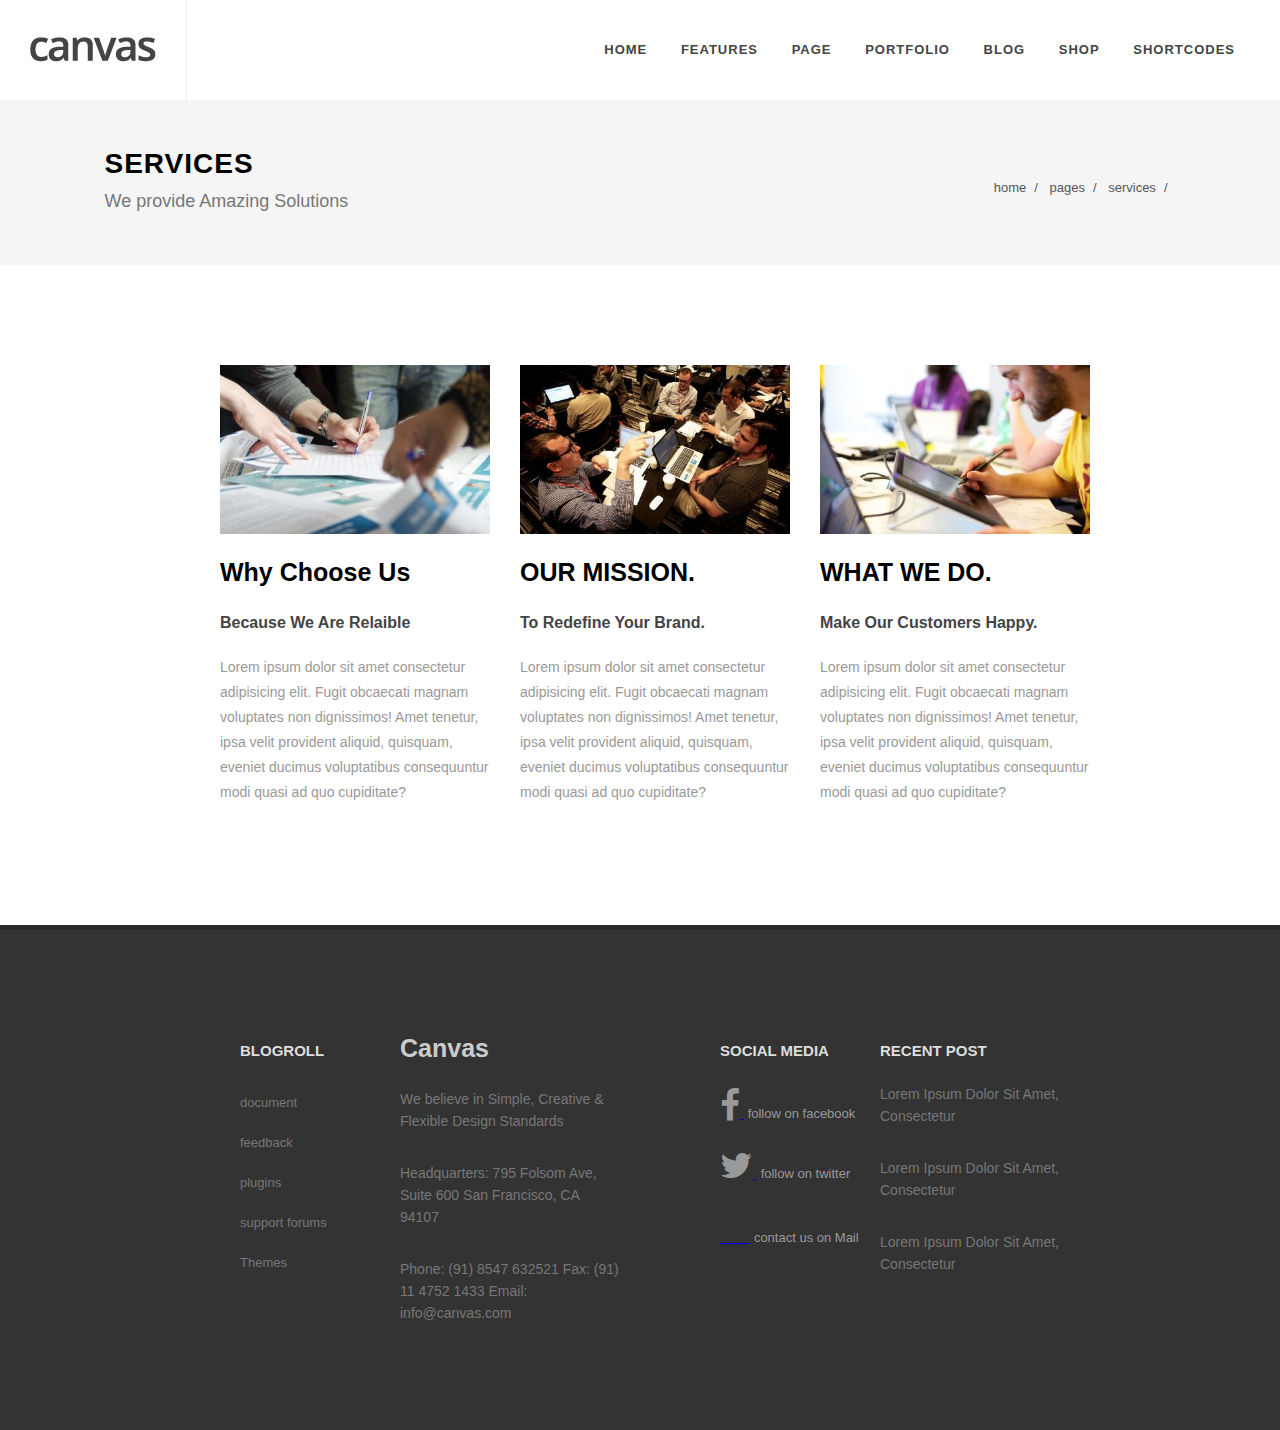
==== index.html @ a45c1e26 "initial commit adding all files of assignment" ====
<!DOCTYPE html>
<html lang="en">
<head>
    <meta charset="UTF-8">
    <meta name="viewport" content="width=device-width, initial-scale=1.0">
    <meta http-equiv="X-UA-Compatible" content="ie=edge">
    <link rel="stylesheet" href="CSS/reset.css">
    <link rel="stylesheet" href="CSS/960_12_col_rtl.css">
    <link rel="stylesheet" href="CSS/text.css">
    <!-- Add icon library -->
    <link rel="stylesheet" href="https://cdnjs.cloudflare.com/ajax/libs/font-awesome/4.7.0/css/font-awesome.min.css">
    <link rel="stylesheet" href="CSS/index-stylesheet.css">
    <title>Index</title>
</head>
<body>

    <!-- header -->
    <header class="sticky-header">
        <div id="logo">
            <a href="#">
                <img src="Image/logo.png" alt="logo">
            </a>
        </div>
        <nav>
            <ul>
                <li><a href="#">home</a></li>
                <li><a href="#">features</a></li>
                <li><a href="#">page</a></li>
                <li><a href="#">portfolio</a></li>
                <li><a href="#">blog</a></li>
                <li><a href="#">shop</a></li>
                <li><a href="#">shortcodes</a></li>
            </ul>
            <div>
                <div>
                    <a href="#"><i class="icon-search3"></i></a>
                </div>
            </div>
        </nav>
    </header>


    <!--section one -->
    <section id="page-title">
        <div class="content">
            <h1>services</h1>
            <span id="details">We provide Amazing Solutions</span>
            <ol>
                <li><a href="#">home</a></li>
                <li><a href="#">pages</a></li>
                <li><a href="#">services</a></li>
            </ol>
        </div>
       <!-- <div class="scw-switcher-wrap d-none d-md-block center">
                <button type="button" class="scw-trigger-icon scw-trigger">
                <i class="icon-settings"></i>
                <i class="icon-line-cross"></i>
                </button>
         </div> -->      
    </section>



    <!-- grid view-->
    <section class="container_12">
        <main class="grid-contant">
            <div class="grid_4">
                <div class="coloum">
                    <div class="col-image">
                        <img src="Image/grid-3.jpg" alt="Why Us">
                    </div>
                    <h2 class="col-heading">WHAT WE DO.</h2>
                    <h3 class="col-sub-heading">Make our Customers Happy.</h3>
                    <p class="col-details">Lorem ipsum dolor sit amet consectetur adipisicing elit. Fugit 
                        obcaecati magnam voluptates non dignissimos! Amet tenetur, 
                        ipsa velit provident aliquid, quisquam, eveniet ducimus 
                        voluptatibus consequuntur modi quasi ad quo cupiditate?
                    </p>
                </div>
            </div>
            <div class="grid_4">
                <div class="coloum">
                    <div class="col-image">
                        <img src="Image/grid-2.jpg" alt="Why Us">
                    </div>
                    <h2 class="col-heading">OUR MISSION.</h2>
                    <h3 class="col-sub-heading">To Redefine your Brand.</h3>
                    <p class="col-details">Lorem ipsum dolor sit amet consectetur adipisicing elit. Fugit 
                        obcaecati magnam voluptates non dignissimos! Amet tenetur, 
                        ipsa velit provident aliquid, quisquam, eveniet ducimus 
                        voluptatibus consequuntur modi quasi ad quo cupiditate?
                    </p>
                </div>
            </div>
            <div class="grid_4">
                <div class="coloum">
                    <div class="col-image">
                        <img src="Image/grid-1.jpg" alt="Why Us">
                    </div>
                    <h2 class="col-heading">why choose us</h2>
                    <h3 class="col-sub-heading">because we are relaible</h3>
                    <p class="col-details">Lorem ipsum dolor sit amet consectetur adipisicing elit. Fugit 
                        obcaecati magnam voluptates non dignissimos! Amet tenetur, 
                        ipsa velit provident aliquid, quisquam, eveniet ducimus 
                        voluptatibus consequuntur modi quasi ad quo cupiditate?
                    </p>
                </div>
            </div>
        </main>
    </section>
    
    <!-- hero / banner-->
    <section>

    </section>

    <!-- footer start -->
    <footer id="footer">
        <section class="container_12">
            <main class="grid-contant">
                <div class="grid_6">
                    <!-- comments -->
                    <div class="grid_3 box-25 social-comment">
                        <h2 class="box-25-heading">recent post</h2>
                        <div>
                            <p class="foo-box-details"><a href="#">Lorem ipsum dolor sit amet, consectetur</a></p>
                        </div>
                        <div>
                            <p class="foo-box-details"><a href="#">Lorem ipsum dolor sit amet, consectetur</a></p>
                        </div>
                        <div>
                            <p class="foo-box-details"><a href="#">Lorem ipsum dolor sit amet, consectetur</a></p>
                        </div>
                    </div>
                    <!-- social media icons-->
                    <div class="grid_2 box-25">
                        <h2 class="box-25-heading">social media</h2>
                        <figure>
                            <a href="https://www.facebook.com/">
                                <i class="fa fa-facebook social"></i>
                            </a>
                            <figcaption class="social-tag">follow on facebook</figcaption>
                        </figure>
                        <figure>
                            <a href="https://twitter.com/">
                                <i class="fa fa-twitter social"></i>
                            </a>
                            <figcaption class="social-tag">follow on twitter</figcaption>
                        </figure>
                        <figure>
                            <a href="http://tiny.cc/fhaq8y">
                                <i class="far fa-envelope-open social"></i>
                            </a>
                            <figcaption class="social-tag">contact us on Mail</figcaption>
                        </figure>
                    </div>
                </div>

                <div class="grid_6">
                    <!-- address -->
                    <div class="grid_3 box-25">
                        <h1 id="foo-heading">Canvas</h1>
                        <p class="foo-box-details">
                            We believe in Simple, Creative & Flexible Design Standards
                        </p>
                        <p class="foo-box-details">
                            Headquarters:
                            795 Folsom Ave, Suite 600
                            San Francisco, CA 94107
                        </p>
                        <p class="foo-box-details">
                            Phone: (91) 8547 632521
                            Fax: (91) 11 4752 1433
                            Email: info@canvas.com
                        </p>
                    </div>
                    <!-- footer links -->
                    <div class="grid_2 box-25 foo-links">
                        <h2 class="box-25-heading">blogroll</h2>
                        <ul>
                            <li><a href="#">document</a></li>
                            <li><a href="#">feedback</a></li>
                            <li><a href="#">plugins</a></li>
                            <li><a href="#">support forums</a></li>
                            <li><a href="#">Themes</a></li>
                        </ul>
                    </div>
                </div>
            </main>
        </section>
    </footer>
</body>
</html>
---- CSS/960_12_col_rtl.css ----
/*
  960 Grid System ~ Core CSS.
  Learn more ~ http://960.gs/

  Licensed under GPL and MIT.
*/

/*
  Forces backgrounds to span full width,
  even if there is horizontal scrolling.
  Increase this if your layout is wider.

  Note: IE6 works fine without this fix.
*/

body {
  min-width: 960px;
}

/* `Container
----------------------------------------------------------------------------------------------------*/

.container_12 {
  margin-right: auto;
  margin-left: auto;
  width: 960px;
}

/* `Grid >> Global
----------------------------------------------------------------------------------------------------*/

.grid_1,
.grid_2,
.grid_3,
.grid_4,
.grid_5,
.grid_6,
.grid_7,
.grid_8,
.grid_9,
.grid_10,
.grid_11,
.grid_12 {
  display: inline;
  float: right;
  margin-right: 10px;
  margin-left: 10px;
}

.push_1, .pull_1,
.push_2, .pull_2,
.push_3, .pull_3,
.push_4, .pull_4,
.push_5, .pull_5,
.push_6, .pull_6,
.push_7, .pull_7,
.push_8, .pull_8,
.push_9, .pull_9,
.push_10, .pull_10,
.push_11, .pull_11 {
  position: relative;
}

/* `Grid >> Children (Alpha ~ First, Omega ~ Last)
----------------------------------------------------------------------------------------------------*/

.alpha {
  margin-right: 0;
}

.omega {
  margin-left: 0;
}

/* `Grid >> 12 Columns
----------------------------------------------------------------------------------------------------*/

.container_12 .grid_1 {
  width: 60px;
}

.container_12 .grid_2 {
  width: 140px;
}

.container_12 .grid_3 {
  width: 220px;
}

.container_12 .grid_4 {
  width: 300px;
}

.container_12 .grid_5 {
  width: 380px;
}

.container_12 .grid_6 {
  width: 460px;
}

.container_12 .grid_7 {
  width: 540px;
}

.container_12 .grid_8 {
  width: 620px;
}

.container_12 .grid_9 {
  width: 700px;
}

.container_12 .grid_10 {
  width: 780px;
}

.container_12 .grid_11 {
  width: 860px;
}

.container_12 .grid_12 {
  width: 940px;
}

/* `Prefix Extra Space >> 12 Columns
----------------------------------------------------------------------------------------------------*/

.container_12 .prefix_1 {
  padding-right: 80px;
}

.container_12 .prefix_2 {
  padding-right: 160px;
}

.container_12 .prefix_3 {
  padding-right: 240px;
}

.container_12 .prefix_4 {
  padding-right: 320px;
}

.container_12 .prefix_5 {
  padding-right: 400px;
}

.container_12 .prefix_6 {
  padding-right: 480px;
}

.container_12 .prefix_7 {
  padding-right: 560px;
}

.container_12 .prefix_8 {
  padding-right: 640px;
}

.container_12 .prefix_9 {
  padding-right: 720px;
}

.container_12 .prefix_10 {
  padding-right: 800px;
}

.container_12 .prefix_11 {
  padding-right: 880px;
}

/* `Suffix Extra Space >> 12 Columns
----------------------------------------------------------------------------------------------------*/

.container_12 .suffix_1 {
  padding-left: 80px;
}

.container_12 .suffix_2 {
  padding-left: 160px;
}

.container_12 .suffix_3 {
  padding-left: 240px;
}

.container_12 .suffix_4 {
  padding-left: 320px;
}

.container_12 .suffix_5 {
  padding-left: 400px;
}

.container_12 .suffix_6 {
  padding-left: 480px;
}

.container_12 .suffix_7 {
  padding-left: 560px;
}

.container_12 .suffix_8 {
  padding-left: 640px;
}

.container_12 .suffix_9 {
  padding-left: 720px;
}

.container_12 .suffix_10 {
  padding-left: 800px;
}

.container_12 .suffix_11 {
  padding-left: 880px;
}

/* `Push Space >> 12 Columns
----------------------------------------------------------------------------------------------------*/

.container_12 .push_1 {
  right: 80px;
}

.container_12 .push_2 {
  right: 160px;
}

.container_12 .push_3 {
  right: 240px;
}

.container_12 .push_4 {
  right: 320px;
}

.container_12 .push_5 {
  right: 400px;
}

.container_12 .push_6 {
  right: 480px;
}

.container_12 .push_7 {
  right: 560px;
}

.container_12 .push_8 {
  right: 640px;
}

.container_12 .push_9 {
  right: 720px;
}

.container_12 .push_10 {
  right: 800px;
}

.container_12 .push_11 {
  right: 880px;
}

/* `Pull Space >> 12 Columns
----------------------------------------------------------------------------------------------------*/

.container_12 .pull_1 {
  right: -80px;
}

.container_12 .pull_2 {
  right: -160px;
}

.container_12 .pull_3 {
  right: -240px;
}

.container_12 .pull_4 {
  right: -320px;
}

.container_12 .pull_5 {
  right: -400px;
}

.container_12 .pull_6 {
  right: -480px;
}

.container_12 .pull_7 {
  right: -560px;
}

.container_12 .pull_8 {
  right: -640px;
}

.container_12 .pull_9 {
  right: -720px;
}

.container_12 .pull_10 {
  right: -800px;
}

.container_12 .pull_11 {
  right: -880px;
}

/* `Clear Floated Elements
----------------------------------------------------------------------------------------------------*/

/* http://sonspring.com/journal/clearing-floats */

.clear {
  clear: both;
  display: block;
  overflow: hidden;
  visibility: hidden;
  width: 0;
  height: 0;
}

/* http://www.yuiblog.com/blog/2010/09/27/clearfix-reloaded-overflowhidden-demystified */

.clearfix:before,
.clearfix:after,
.container_12:before,
.container_12:after {
  content: '.';
  display: block;
  overflow: hidden;
  visibility: hidden;
  font-size: 0;
  line-height: 0;
  width: 0;
  height: 0;
}

.clearfix:after,
.container_12:after {
  clear: both;
}

/*
  The following zoom:1 rule is specifically for IE6 + IE7.
  Move to separate stylesheet if invalid CSS is a problem.
*/

.clearfix,
.container_12 {
  zoom: 1;
}
---- CSS/text.css ----
/*
  960 Grid System ~ Text CSS.
  Learn more ~ http://960.gs/

  Licensed under GPL and MIT.
*/

/* `Basic HTML
----------------------------------------------------------------------------------------------------*/

body {
  font: 13px/1.5 "Helvetica Neue", Arial, "Liberation Sans", FreeSans, sans-serif;
}

pre,
code {
  font-family: "DejaVu Sans Mono", Menlo, Consolas, monospace;
}

hr {
  border: 0 solid #ccc;
  border-top-width: 1px;
  clear: both;
  height: 0;
}

/* `Headings
----------------------------------------------------------------------------------------------------*/

h1 {
  font-size: 25px;
}

h2 {
  font-size: 23px;
}

h3 {
  font-size: 21px;
}

h4 {
  font-size: 19px;
}

h5 {
  font-size: 17px;
}

h6 {
  font-size: 15px;
}

/* `Spacing
----------------------------------------------------------------------------------------------------*/

ol {
  list-style: decimal;
}

ul {
  list-style: disc;
}

li {
  margin-left: 30px;
}

p,
dl,
hr,
h1,
h2,
h3,
h4,
h5,
h6,
ol,
ul,
pre,
table,
address,
fieldset,
figure {
  margin-bottom: 20px;
}
---- CSS/index-stylesheet.css ----
*, li{
    margin: auto;
    padding: auto;                      /* page setting*/
}
header{
    padding: 0px 30px;
    height: 100px;
    z-index: 999;
}
#logo img{                                     
    position: absolute;
    padding-right: 30px;
    margin-right: 30px;
    font-size: 36px;
    float: left;
    border-right: 1px solid #eee;       /*logo css*/
}
nav{
    float: right;
    list-style: none;
    padding-top: 39px;
    padding-bottom: 39px;               /* navigation CSS*/
    /*border-right: 1px solid #eee;*/
}
nav ul li{
    display: inline-block;
}
nav ul li a{
    text-decoration: none;
    color: rgb(68 , 68, 68); 
    padding: 0px 15px 39px 15px;
    text-transform: uppercase;
    font-size: 13px;
    letter-spacing: 1px;
    line-height: 22px;
    font-weight: 700;
    font-family: sans-serif;
}
nav ul li a:hover{
    color: #1abc9c;
}

/* section after header*/

#page-title{
    height: 65px;
    padding: 50px 0px;
    background-color: #f5f5f5;
}
#page-title div{
    margin: 0px 89.5px;
    padding: 0px 15px;
    position: relative;
}
#page-title div h1{
    padding: 0px;
    margin: 0px;
    line-height: 28px;
    font-size: 28px;
    font-weight: 600;
    color: black;
    letter-spacing: 1px;
    text-align: left;
    text-transform: uppercase;
    font-family: sans-serif;
}
#details{
    margin-top: 10px;
    font-size: 18px;
    font-weight: 300;
    line-height: 27px;
    color: #777;
    font-family: sans-serif;
    display: inline-block;
}
#page-title ol{
    float: right;
    display: inline-block;
    list-style: none;
}
#page-title ol li{
    display: inline;
}
#page-title ol li a{
    text-decoration: none;
    color: #555555;
    font: 12px !important;
    font-family: sans-serif;
}
#page-title ol li a:after{
    content: "/";
    padding: 0px 8px;
}
#page-title ol li a :last-child{
    content: " ";
}


/* grids */
.wrap{
    position: relative;
    height: 600px;
    background-color: blue;
}
.grid-contant{
    padding-top: 100px;
}
.grid_4{
    padding: 0px;
    margin: 0px;
}
.coloum{
    margin-right: 30px !important;
}
.col-image img{
    width: 270px;
}
.col-heading{
    font-size: 25px;
    font-family: sans-serif;
    margin-top: 20px;
    text-transform: capitalize;
}
.col-sub-heading{
    font-size: 16px;
    color: rgb(68, 68, 68);
    font-family: Verdana, Geneva, Tahoma, sans-serif;
    text-transform: capitalize;
}
.col-details{
    line-height: 25px;
    color: rgb(153, 153, 153);
    font-size: 14px;
    box-sizing: border-box;
    text-justify: newspaper;
}




/* footer contain grids */
#footer{
    background-color: #333333;
    color: #ccc;
    border-top-color: rgba(0, 0, 0, 0.2);
    position: relative;
    border-top: 5px solid rgba(0, 0, 0, 0.2);
    height: 500px;
    margin-top: 100px;
}
#foo-heading{
    color: rgb(204, 204, 204);
}
.foo-box-details{
    text-decoration: none;
    line-height: 22px;
    color: #777;
    font-size: 14px;
    font-family: Verdana, Geneva, Tahoma, sans-serif;
    text-align: left;
    padding-bottom: 10px;
}
.box-25-heading{
    text-transform: uppercase;
    font-size: 15px;
    padding-top: 10px;
    color: #dddddd;
    font-family: Verdana, Geneva, Tahoma, sans-serif;
}
.foo-links ul li{
    list-style: none;
}
.foo-links ul li a{
    text-decoration: none;
    color: #777;
    line-height: 40px;
}
.social-comment div p a{
    text-transform: capitalize;
    text-decoration: none;
    color: #777;
}
.social{
    font-size: 35px;
    color: rgb(153, 153, 153);
    margin-top: 5px;
}
.social-tag{
    color: rgb(153, 153, 157);
    display: inline;
    margin-left: 4px;
}
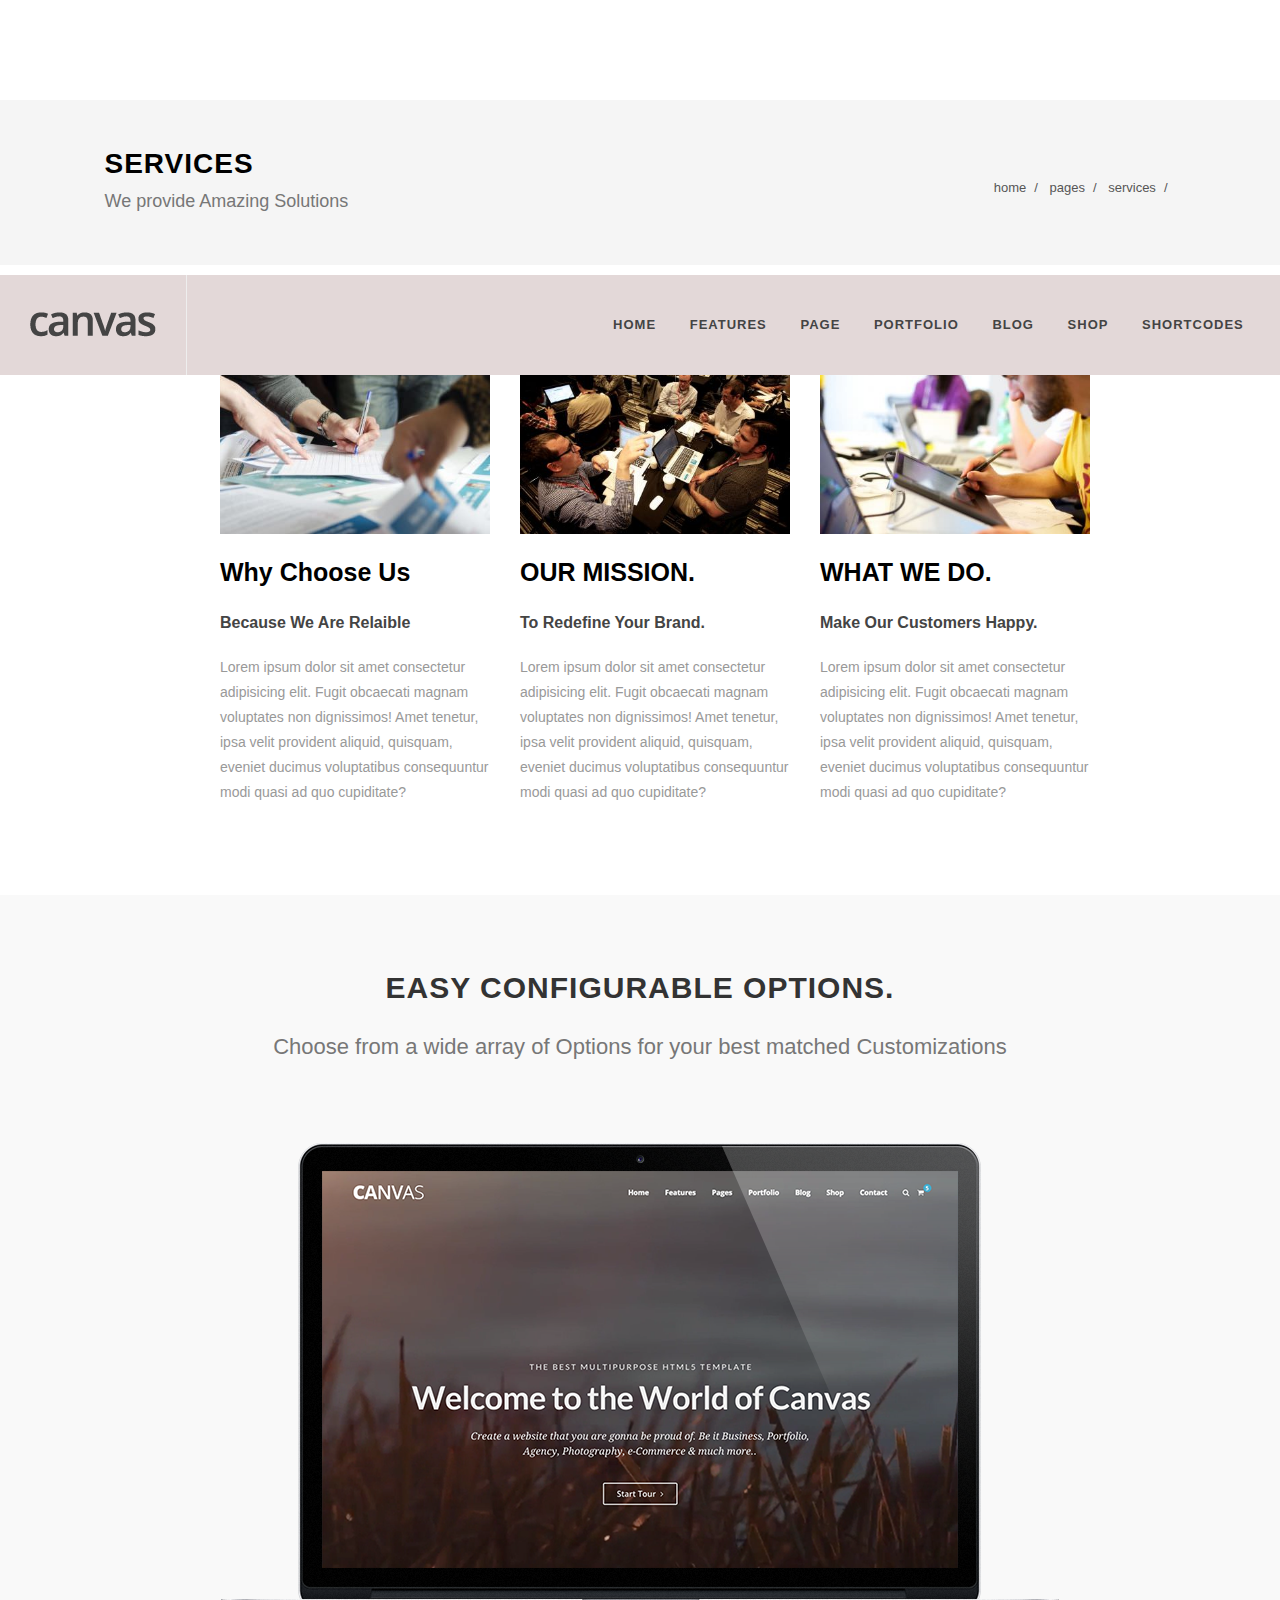
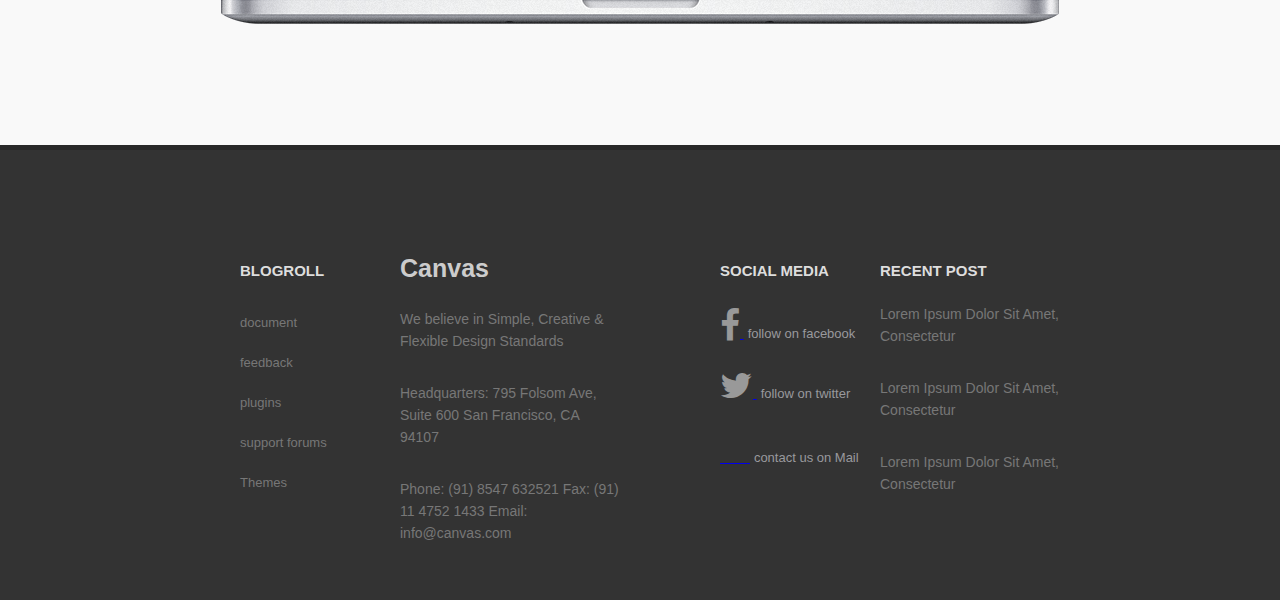
==== commit 37df7e56: "modified index.html added banner after grid" ====
--- a/index.html
+++ b/index.html
@@ -13,7 +13,6 @@
     <title>Index</title>
 </head>
 <body>
-
     <!-- header -->
     <header class="sticky-header">
         <div id="logo">
@@ -110,10 +109,18 @@
     </section>
     
     <!-- hero / banner-->
-    <section>
-
-    </section>
-
+    <main class="banner">
+        <section class="banner-contant">
+            <article class="banner-article">
+                <h1 id="banner-heading">EASY CONFIGURABLE OPTIONS.</h1>
+                <p id="banner-deatails">Choose from a wide array of Options for your best matched Customizations</p>
+            </article>
+            <figure>
+                <img src="Image/banner.png" alt="macbook">
+            </figure>
+        </section>
+    </main>
+    
     <!-- footer start -->
     <footer id="footer">
         <section class="container_12">
--- a/CSS/index-stylesheet.css
+++ b/CSS/index-stylesheet.css
@@ -1,11 +1,19 @@
 *, li{
     margin: auto;
     padding: auto;                      /* page setting*/
+}
+body{
+    margin: 0px;
 }
 header{
     padding: 0px 30px;
     height: 100px;
     z-index: 999;
+    position: fixed;
+    width: 96%;
+    background-color: hsl(0, 17%, 87%) !important;
+    margin-top: 0px;
+    bottom: 525px;
 }
 #logo img{                                     
     position: absolute;
@@ -40,17 +48,17 @@
     color: #1abc9c;
 }
 
-/* section after header*/
-
+/*---------------- section after header -------------*/
 #page-title{
     height: 65px;
     padding: 50px 0px;
     background-color: #f5f5f5;
+    margin-top: 100px;
 }
 #page-title div{
     margin: 0px 89.5px;
-    padding: 0px 15px;
-    position: relative;
+    padding-left: 15px;
+    padding-right: 15px;
 }
 #page-title div h1{
     padding: 0px;
@@ -96,7 +104,7 @@
 }
 
 
-/* grids */
+/*--------------- grids -----------------*/
 .wrap{
     position: relative;
     height: 600px;
@@ -136,17 +144,45 @@
 }
 
 
-
-
-/* footer contain grids */
+/*--------------- banner -----------*/
+.banner{
+    height: 850px;
+    background-color: #f9f9f9;
+    margin-top: 70px;
+}
+.banner-contant{
+    text-align: center;
+    padding-top: 70px;
+}
+.banner-article{
+    -padding-bottom: 120px !important;
+}
+#banner-heading{
+    font-size: 30px;
+    text-transform: uppercase;
+    letter-spacing: 1px;
+    color: #333333;
+    font-family: Verdana, Geneva, Tahoma, sans-serif;
+}
+#banner-deatails{
+    font-size: 22px;
+    color: #777;
+    margin-top: 10px;
+    margin-bottom: 80px;
+    font-weight: 300;
+    text-align: center;
+}
+
+
+
+/*--------- footer contain grids -------------*/
 #footer{
     background-color: #333333;
     color: #ccc;
     border-top-color: rgba(0, 0, 0, 0.2);
     position: relative;
     border-top: 5px solid rgba(0, 0, 0, 0.2);
-    height: 500px;
-    margin-top: 100px;
+    height: 450px;
 }
 #foo-heading{
     color: rgb(204, 204, 204);
